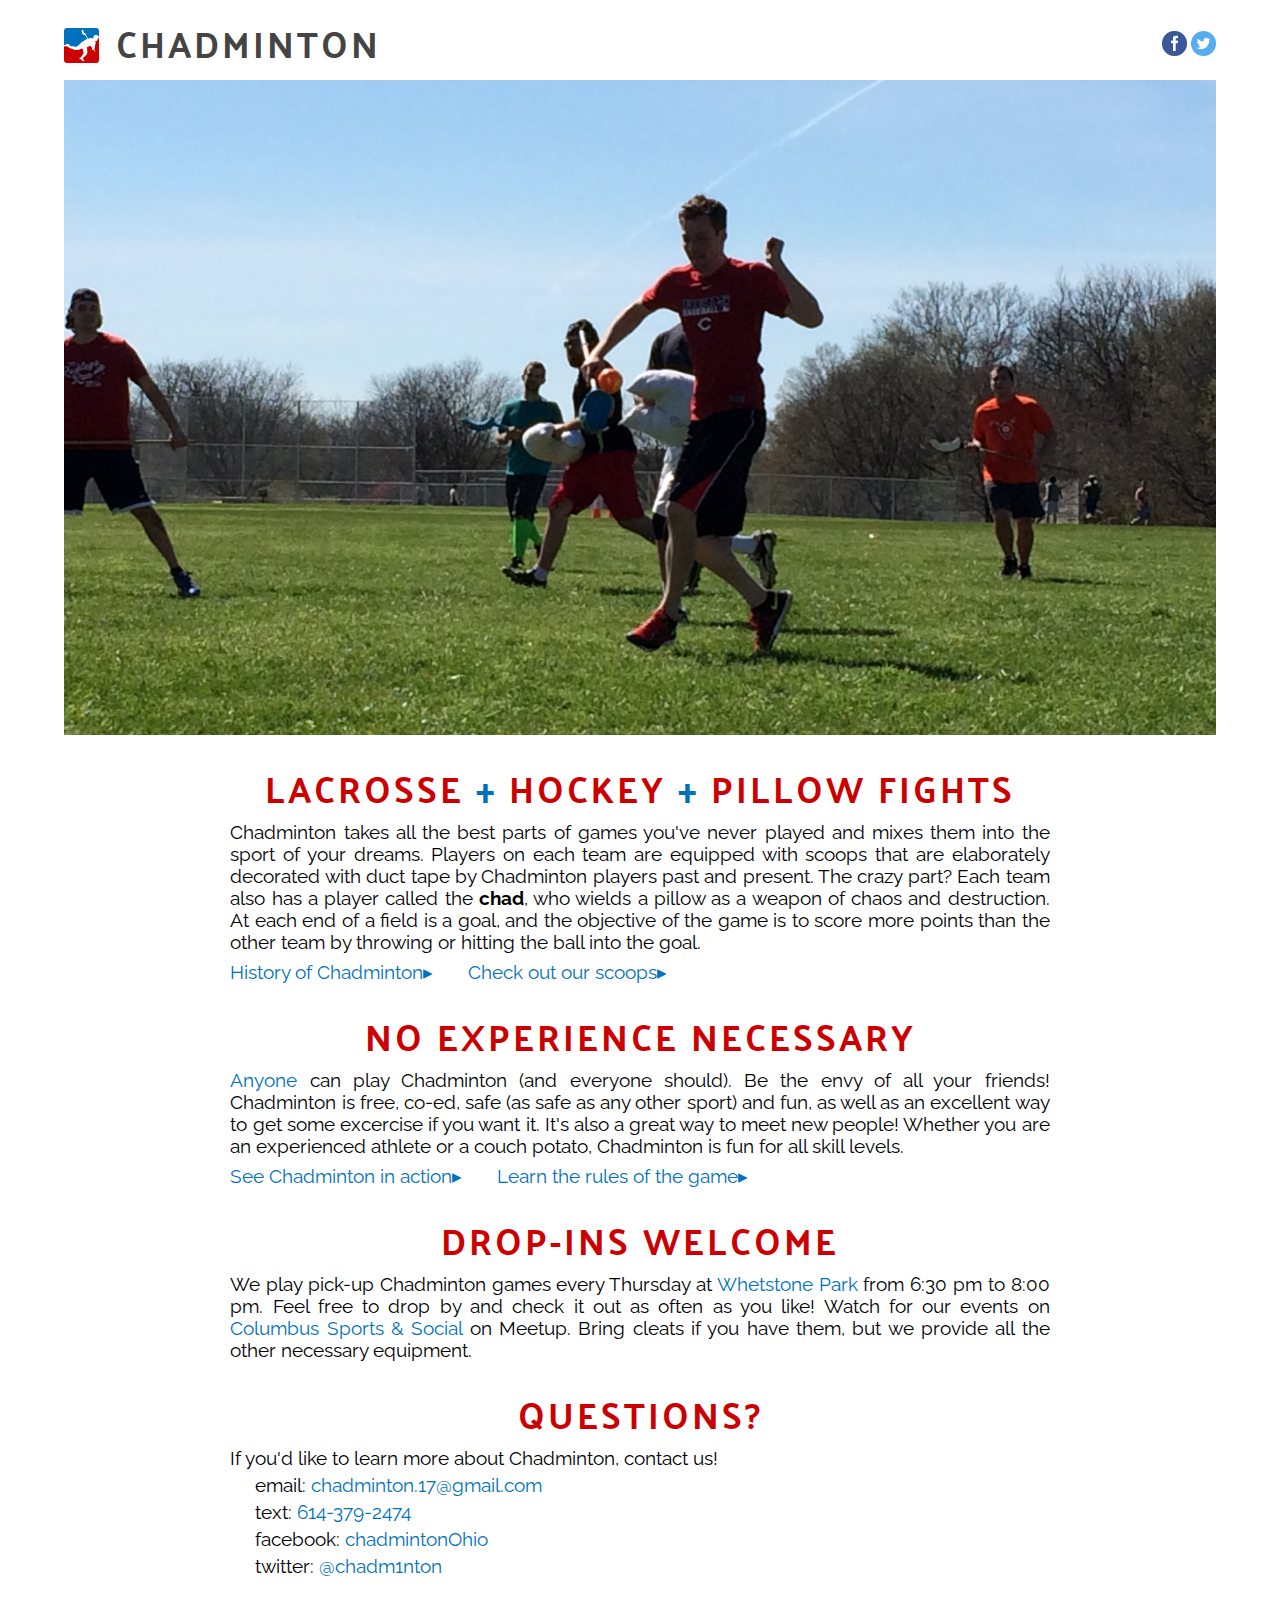
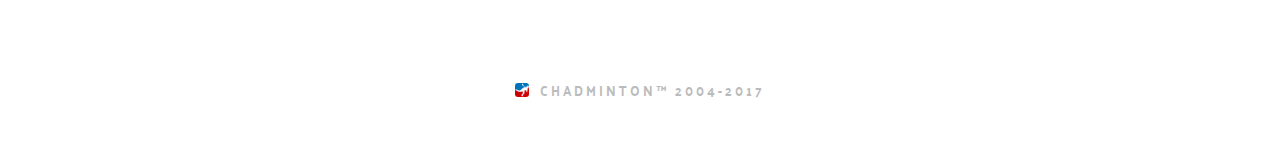
==== index.html @ a556f66d "added video, fixed spelling errors" ====
<html>
	<head>
		<title>Chadminton</title>
		<meta name="viewport" content="target-densitydpi=device-dpi, width=device-width, user-scalable=no, maximum-scale=1, minimum-scale=1" />
		<link href="https://fonts.googleapis.com/css?family=Palanquin+Dark|Raleway" rel="stylesheet">
        <link rel="stylesheet" href="style.css">
		<script src="https://code.jquery.com/jquery-3.2.1.min.js" integrity="sha256-hwg4gsxgFZhOsEEamdOYGBf13FyQuiTwlAQgxVSNgt4=" crossorigin="anonymous"></script>
		<script type="text/javascript" src="scripts/basic.js"></script>
		<script type="text/javascript" src="scripts/auto-scroll.js"></script>
		<script type="text/javascript">
			
			var getRandomHeaderImage = function () {
				var index = Math.floor(Math.random() * 3);
				get('#header-background').src = 'img/header-' + index.toString() + '.jpg';
			};
			
			var showPic = function (img) {
				$('#big-picture').show();
				$('#big-picture > img')[0].src = img;
				$('#shroud').show();
			};
			
			var imageClick = function (event) {
				$('#shroud').hide();
				$('#big-picture').hide();
			};
		
		</script>
	</head>
	<body onload="getRandomHeaderImage()">
		<div class="header">
			<img id="header-background"/>
			<a class="title" href="index.html">
				<img src="img/new-chad-square.png"/>
				CHADMINTON
			</a>
			<div class="links">
				<a href="javascript:window.open('https://www.facebook.com/chadmintonOhio/')"><img src="img/facebook.png" /></a>
				<a href="javascript:window.open('https://twitter.com/chadm1nton')"><img src="img/twitter.png" /></a>
			</div>
		</div>
		<div class="section">
			<div class="title">
				<span class="red-text">LACROSSE</span>
				<span class="blue-text">+</span>
				<span class="red-text">HOCKEY</span>
				<span class="blue-text">+</span>
				<span class="red-text">PILLOW FIGHTS</span>
			</div>
			<div class="content">
				Chadminton takes all the best parts of games you've never played and mixes them into the sport of your dreams.
				Players on each team are equipped with scoops that are elaborately decorated with duct tape by Chadminton players past and present.
				The crazy part? Each team also has a player called the <span style="font-weight: bold;">chad</span>, who wields a pillow as a weapon of chaos and destruction.
				At each end of a field is a goal, and the objective of the game is to score more points than the other team by throwing or hitting the ball into the goal.
				<div class="return"><a href="about.html">History of Chadminton&rtrif;</a><a href="scoops.html">Check out our scoops&rtrif;</a></div>
			</div>
		</div>
		<div class="section">
			<div class="title">
				<span class="red-text">NO EXPERIENCE NECESSARY</span>
			</div>
			<div class="content">
				<a href="javascript:showPic('img/photos/2012/morgan.JPG')">Anyone</a> can play Chadminton (and everyone should). Be the envy of all your friends!
				Chadminton is free, co-ed, safe (as safe as any other sport) and fun, as well as an excellent way to get some 
				excercise if you want it. It's also a great way to meet new people! Whether you are an experienced 
				athlete or a couch potato, Chadminton is fun for all skill levels.
				<div class="return"><a href="pictures.html">See Chadminton in action&rtrif;</a><a href="rules.html">Learn the rules of the game&rtrif;</a></div>
			</div>
		</div>
		<div class="section">
			<div class="title">
				<span class="red-text">DROP-INS WELCOME</span>
			</div>
			<div class="content">
				We play pick-up Chadminton games every Thursday at <a href="javascript:window.open('https://www.google.com/maps/d/edit?mid=1bzxZB0FKp0OPNs0Rc_Hd-MqHyoo&ll=40.04212183840591%2C-83.02091089999999&z=18')">Whetstone Park</a> from 6:30 pm to 8:00 pm. Feel free to drop by and check it out as often as you like! Watch for our events on <a href="javascript:window.open('https://www.meetup.com/Columbus-Sports-and-Social/')">Columbus Sports &amp; Social</a> on Meetup. Bring cleats if you have them, but we provide all the other necessary equipment.
			</div>
		</div>
		<div class="section">
			<div class="title">
				<span class="red-text">QUESTIONS?</span>
			</div>
			<div class="content">
				If you'd like to learn more about Chadminton, contact us!
				<div class="line"> email: <a href="mailto:chadminton.17@gmail.com">chadminton.17@gmail.com</a> </div>
				<div class="line"> text: <a href="sms://+16143792474">614-379-2474</a> </div>
				<div class="line"> facebook: <a href="javascript:window.open('https://www.facebook.com/chadmintonOhio/')">chadmintonOhio</a> </div>
				<div class="line"> twitter: <a href="javascript:window.open('https://www.twitter.com/chadm1nton/')">@chadm1nton</a> </div>
			</div>
		</div>
		<div class="footer">
			<a class="title" href="index.html">
				<img src="img/new-chad-square.png"/>
				CHADMINTON&trade; 2004-2017
			</a>
		</div>
		<div id="shroud" onclick="$(this).hide(); $('#big-picture').hide();"></div>
		<div id="big-picture" onclick="imageClick(event)">
			<img />
		</div>
	</body>
</html>
---- style.css ----
html, body {
	margin: 0px;			
	font-family: 'Raleway', sans-serif;
}

body {
	padding-bottom: 20px;
}

.no-header-image {
	height: 60px;
}

#picture-album > img {
	width: 32%;
	margin-right: 1%;
	margin-top: 1%;
	cursor: pointer;
}

#shroud {
	position: fixed;
	top: 0px;
	bottom: 0px;
	left: 0px;
	right: 0px;
	background-color: #000;
	opacity: 0.5;
	display: none;
}

#big-picture {
	position: fixed;
	top: 5%;
	bottom: 5%;
	left: 50%;
	-webkit-transform: translate(-50%, 0%);
	box-shadow: 0px 0px 0px 3px #fff;
	display: none;
}

#big-picture > img {
	height: 100%;
	width: auto;
}

a {
	text-decoration: none;
}

a:hover {
	text-decoration: underline;
}

a.title:hover {
	text-decoration: none;
}

.blue-text,
a {
	color: #0071bc;
}

.red-text {
	color: #cc0000;
}

.header,
.section,
.footer {
	position: relative;
	margin-bottom: 20px;
}

.content {
	margin-left: 18%;
	margin-right: 18%;
	font-size: 14pt;
	text-align: justify;
}

.content > .line {
	margin-left: 25px;
	margin-top: 5px;
}

.content > .return {
	margin-top: 8px;
}

.content > .return > a {
	margin-right: 35px;
}

.header > #header-background {
	width: 90%;
	margin-left: 5%;
	margin-top: 80px;
}

.title {
	font-family: 'Palanquin Dark', sans-serif;
	font-size: 36px;
	letter-spacing: 3px;
}

.header > .title {
	position: absolute;
	top: 10px;
	left: 5%;
	/*
	left: 50%;
	-webkit-transform: translate(-50%, 0%);
	*/
	color: #444;
}

.header > .title > img {
	height: 35px;
	vertical-align: middle;
	margin-top: -8px;
	margin-right: 5px;
	border-radius: 3px;
	background-color: white;
}

.header > .links {
	position: absolute;
	top: 10px;
	right: 5%;
	height: 65px;
	line-height: 65px;
}

.header > .links > a {
	text-decoration: none;
	color: inherit;
}

.header > .links > a > img {
	height: 25px;
	vertical-align: middle;
}

.section > .title {
	margin: 0px;
	width: 100%;
	text-align: center;
}

.center {
	text-align: center;
}

.footer {
	margin-top: 100px;
	text-align: center;
}

.footer > .title {
	color: #bbb;
	font-size: 10pt;
}

.footer > .title > img {
	height: 14px;
	vertical-align: middle;
	margin-top: -4px;
	margin-right: 5px;
	border-radius: 3px;
	background-color: white;
}

@media screen and (max-width: 760px) {
    .header > .title {
		font-size: 6vw;
	}
	
	.header > .title > img {
		display: none;
	}
}
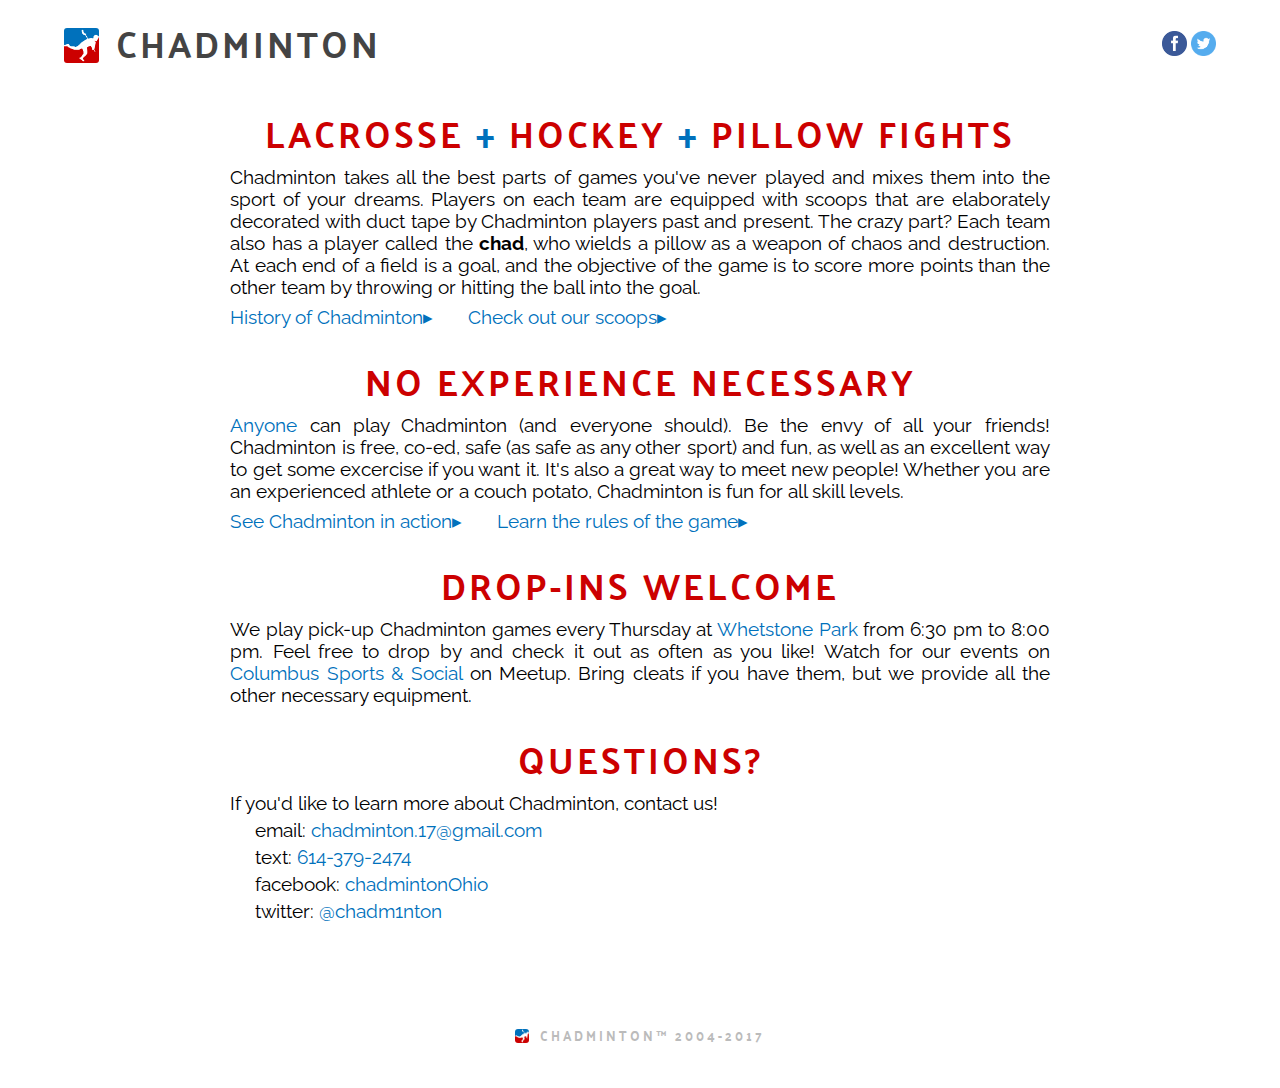
==== commit 9319843c: "added weather" ====
--- a/index.html
+++ b/index.html
@@ -5,13 +5,14 @@
 		<link href="https://fonts.googleapis.com/css?family=Palanquin+Dark|Raleway" rel="stylesheet">
         <link rel="stylesheet" href="style.css">
 		<script src="https://code.jquery.com/jquery-3.2.1.min.js" integrity="sha256-hwg4gsxgFZhOsEEamdOYGBf13FyQuiTwlAQgxVSNgt4=" crossorigin="anonymous"></script>
-		<script type="text/javascript" src="scripts/basic.js"></script>
+		<script type="text/javascript" src="scripts/jquery.simpleWeather.min.js"></script>
+		<script type="text/javascript" src="scripts/updateWeather.js"></script>
 		<script type="text/javascript" src="scripts/auto-scroll.js"></script>
 		<script type="text/javascript">
 			
 			var getRandomHeaderImage = function () {
 				var index = Math.floor(Math.random() * 3);
-				get('#header-background').src = 'img/header-' + index.toString() + '.jpg';
+				$('#header-background')[0].src = 'img/header-' + index.toString() + '.jpg';
 			};
 			
 			var showPic = function (img) {
--- a/style.css
+++ b/style.css
@@ -77,6 +77,7 @@
 	margin-right: 18%;
 	font-size: 14pt;
 	text-align: justify;
+	position: relative;
 }
 
 .content > .line {
@@ -90,6 +91,21 @@
 
 .content > .return > a {
 	margin-right: 35px;
+}
+
+.header > #weather {
+	position: absolute;
+	top: 10px;
+	height: 65px;
+	right: 10%;
+	color: #444;
+	line-height: 65px;
+	vertical-align: middle;
+}
+
+.header > #weather > img {
+	width: 50px;
+	vertical-align: middle;
 }
 
 .header > #header-background {
@@ -152,6 +168,101 @@
 	text-align: center;
 }
 
+.name > .first-name {
+	font-family: 'Raleway', sans-serif;
+}
+
+.name > .last-name {
+	text-transform: uppercase;
+	letter-spacing: 2px;
+}
+
+.content > .person {
+	padding-bottom: 20px;
+	margin-bottom: 20px;
+	/*border-bottom: solid thin #444;*/
+	position: relative;
+	min-height: 250px;
+}
+
+.content > .person > img {
+	height: 200px;
+	border-radius: 10px;
+	position: absolute;
+	top: 0px;
+}
+
+.content > .person > .number {
+	position: absolute;
+	top: 60px;
+	opacity: 0.2;
+	font-size: 100pt;
+	font-family: 'Palanquin Dark', sans-serif;
+	line-height: 100%;
+}
+
+.content > .person > .name {
+	position: absolute;
+	top: 0px;
+	font-size: 28pt;
+	font-family: 'Palanquin Dark', sans-serif;
+}
+
+.content > .person > .title { 
+	font-family: 'Raleway', sans-serif;
+	font-size: 18pt;
+	position: absolute;
+	top: 55px;
+	letter-spacing: normal;
+}
+
+.content > .person > .bio {
+	position: relative;
+	padding-top: 90px;
+	width: calc(100% - 350px);
+}
+
+.content > .person:nth-child(odd) > img {
+	left: 0px;
+}
+
+.content > .person:nth-child(odd) > .number {
+	left: 210px;
+}
+
+.content > .person:nth-child(odd) > .name {
+	left: 210px;
+}
+
+.content > .person:nth-child(odd) > .title {
+	left: 210px;
+}
+
+.content > .person:nth-child(odd) > .bio {
+	margin-left: 350px;
+	text-align: left;
+}
+
+.content > .person:nth-child(even) > img {
+	right: 0px;
+}
+
+.content > .person:nth-child(even) > .number {
+	right: 210px;
+}
+
+.content > .person:nth-child(even) > .name {
+	right: 210px;
+}
+
+.content > .person:nth-child(even) > .title {
+	right: 210px;
+}
+
+.content > .person:nth-child(even) > .bio {
+	text-align: left;
+}
+
 .footer {
 	margin-top: 100px;
 	text-align: center;
@@ -171,12 +282,127 @@
 	background-color: white;
 }
 
+#big-video {
+	margin-left: 5%;
+	width: 90%;
+	text-align: center;
+}
+
+.timeline {
+	position: relative;
+	margin-top: 120px;
+	margin-bottom: 120px;
+}
+
+.timeline > .center-line {
+	position: absolute;
+	top: -40px;
+	bottom: -40px;
+	left: calc(50% - 7.5px);
+	right: calc(50% - 7.5px);
+	background-color: #cc0000;
+}
+
+.timeline > .center-line::before {
+	position: absolute;
+	content: ' ';
+	height: 30px;
+	width: 30px;
+	border-radius: 15px;
+	background-color: #cc0000;
+	top: -15px;
+	left: -7.5px;
+}
+
+.timeline > .center-line::after {
+	position: absolute;
+	content: ' ';
+	height: 30px;
+	width: 30px;
+	border-radius: 15px;
+	background-color: #cc0000;
+	bottom: -15px;
+	left: -7.5px;
+}
+
+.timeline > .content {
+	width: calc(39.5% - 20px);
+	padding: 10px;
+}
+
+.timeline > .content:not(first-child) {
+	margin-top: -40px;
+}
+
+.timeline > .content:nth-child(even) {
+	margin-left: 10%;
+	margin-right: auto;
+	text-align: right;
+}
+
+.timeline > .content:nth-child(odd) {
+	margin-left: auto;
+	margin-right: 10%;
+}
+
+.timeline > .content > .date {
+	font-family: 'Palanquin Dark', sans-serif;
+	color: #cc0000;
+	position: relative;
+}
+
+.timeline > .content:nth-child(even) > .date::before {
+	content: ' ';
+	position: absolute;
+	top: -2px;
+	right: -20px;
+	height: 5px;
+	left: 75%;
+	background-color: #cc0000;
+}
+
+.timeline > .content:nth-child(odd) > .date::before {
+	content: ' ';
+	position: absolute;
+	top: -2px;
+	left: -20px;
+	height: 5px;
+	right: 75%;
+	background-color: #cc0000;
+}
+
 @media screen and (max-width: 760px) {
     .header > .title {
-		font-size: 6vw;
+		font-size: 18pt;
 	}
 	
 	.header > .title > img {
-		display: none;
+		height: 13pt;
+		margin-top: -3px;
+		margin-right: 3px;
+		border-radius: 3px;
+		background-color: white;
+	}
+
+	.section > .title {
+		font-size: 18pt;
+	}
+	
+	.section > .content {
+		font-size: 12pt;
+	}
+
+	.header > .links {
+		height: 40px;
+		line-height: 40px;
+	}
+
+	.content {
+		text-align: left;
+	}
+
+	.content > .return > a {
+		display: block;
+		margin: 0px;
 	}
 }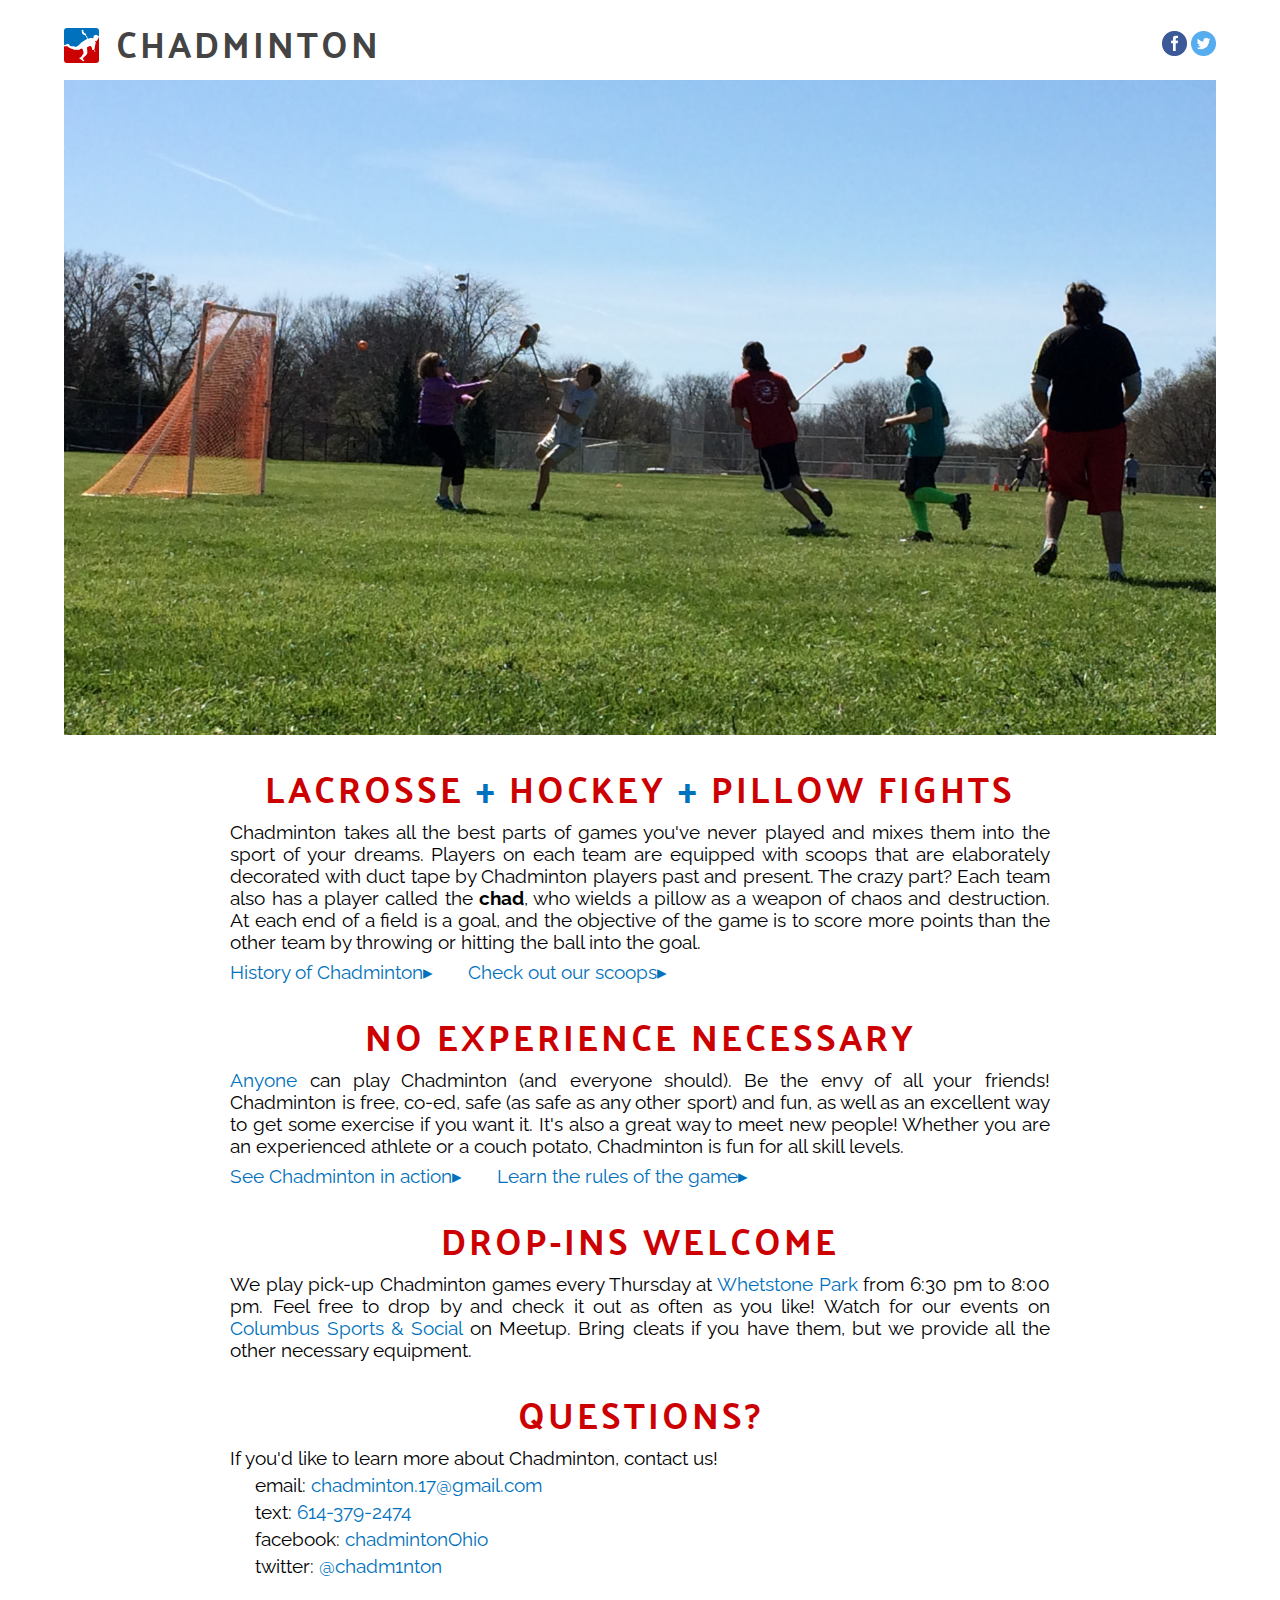
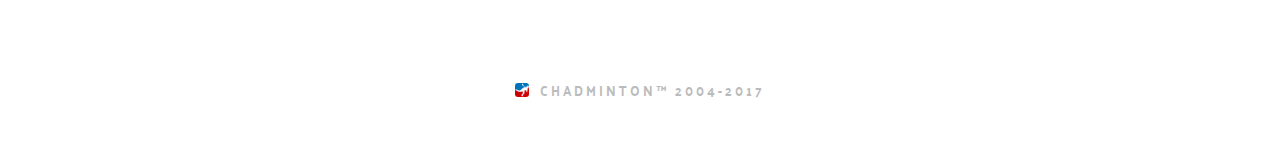
==== commit d7e7f19a: "spelling error" ====
--- a/index.html
+++ b/index.html
@@ -5,14 +5,13 @@
 		<link href="https://fonts.googleapis.com/css?family=Palanquin+Dark|Raleway" rel="stylesheet">
         <link rel="stylesheet" href="style.css">
 		<script src="https://code.jquery.com/jquery-3.2.1.min.js" integrity="sha256-hwg4gsxgFZhOsEEamdOYGBf13FyQuiTwlAQgxVSNgt4=" crossorigin="anonymous"></script>
-		<script type="text/javascript" src="scripts/jquery.simpleWeather.min.js"></script>
-		<script type="text/javascript" src="scripts/updateWeather.js"></script>
+		<script type="text/javascript" src="scripts/basic.js"></script>
 		<script type="text/javascript" src="scripts/auto-scroll.js"></script>
 		<script type="text/javascript">
 			
 			var getRandomHeaderImage = function () {
 				var index = Math.floor(Math.random() * 3);
-				$('#header-background')[0].src = 'img/header-' + index.toString() + '.jpg';
+				get('#header-background').src = 'img/header-' + index.toString() + '.jpg';
 			};
 			
 			var showPic = function (img) {
@@ -63,7 +62,7 @@
 			<div class="content">
 				<a href="javascript:showPic('img/photos/2012/morgan.JPG')">Anyone</a> can play Chadminton (and everyone should). Be the envy of all your friends!
 				Chadminton is free, co-ed, safe (as safe as any other sport) and fun, as well as an excellent way to get some 
-				excercise if you want it. It's also a great way to meet new people! Whether you are an experienced 
+				exercise if you want it. It's also a great way to meet new people! Whether you are an experienced 
 				athlete or a couch potato, Chadminton is fun for all skill levels.
 				<div class="return"><a href="pictures.html">See Chadminton in action&rtrif;</a><a href="rules.html">Learn the rules of the game&rtrif;</a></div>
 			</div>
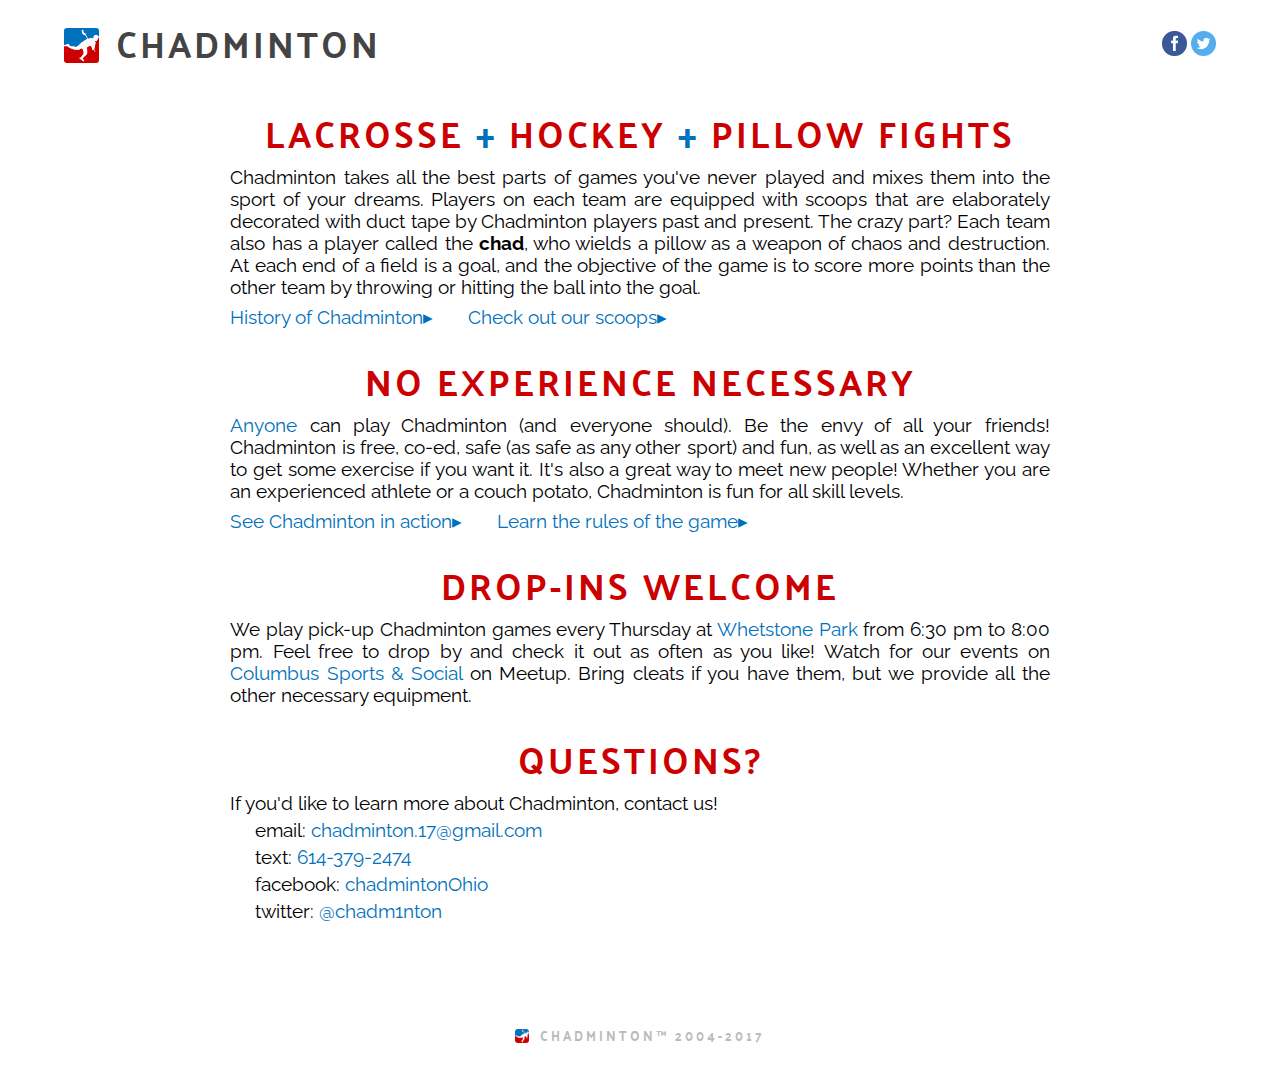
==== commit 528265f0: "Merge branch 'master' of https://github.com/chadminton/chadminton.github.io" ====
--- a/index.html
+++ b/index.html
@@ -5,13 +5,14 @@
 		<link href="https://fonts.googleapis.com/css?family=Palanquin+Dark|Raleway" rel="stylesheet">
         <link rel="stylesheet" href="style.css">
 		<script src="https://code.jquery.com/jquery-3.2.1.min.js" integrity="sha256-hwg4gsxgFZhOsEEamdOYGBf13FyQuiTwlAQgxVSNgt4=" crossorigin="anonymous"></script>
-		<script type="text/javascript" src="scripts/basic.js"></script>
+		<script type="text/javascript" src="scripts/jquery.simpleWeather.min.js"></script>
+		<script type="text/javascript" src="scripts/updateWeather.js"></script>
 		<script type="text/javascript" src="scripts/auto-scroll.js"></script>
 		<script type="text/javascript">
 			
 			var getRandomHeaderImage = function () {
 				var index = Math.floor(Math.random() * 3);
-				get('#header-background').src = 'img/header-' + index.toString() + '.jpg';
+				$('#header-background')[0].src = 'img/header-' + index.toString() + '.jpg';
 			};
 			
 			var showPic = function (img) {
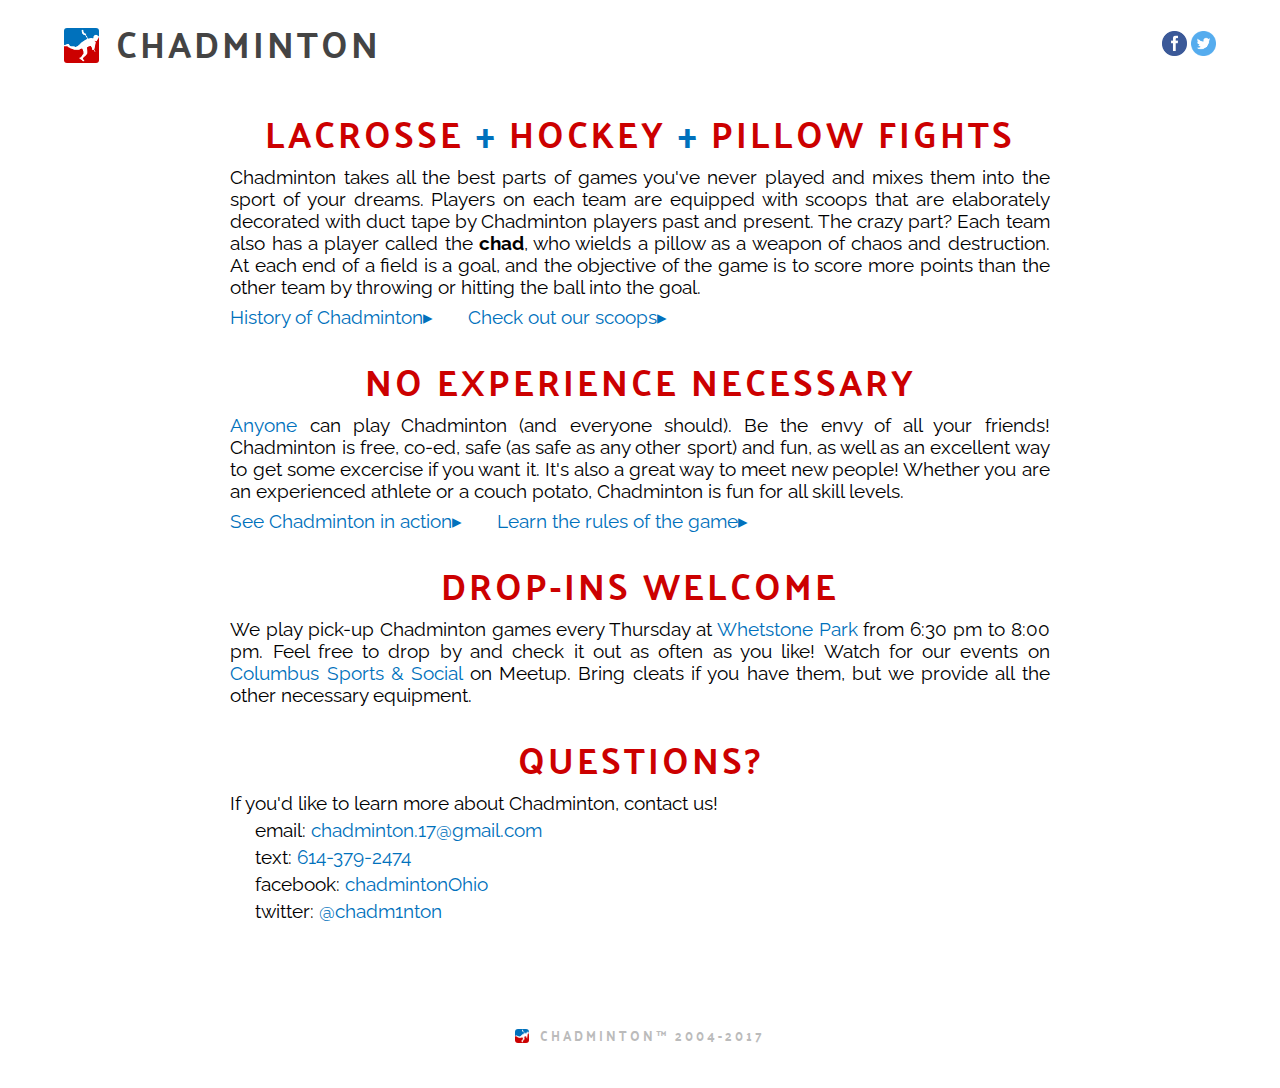
==== commit 29bb7911: "-fixed weather on phones -added hidden menu to home page" ====
--- a/index.html
+++ b/index.html
@@ -35,6 +35,13 @@
 				<img src="img/new-chad-square.png"/>
 				CHADMINTON
 			</a>
+			<div class="menu">
+				<a href="about.html">history</a>
+				<a href="rules.html">rules</a>
+				<a href="scoops.html">scoops</a>
+				<a href="pictures.html">photos</a>
+				<a href="javascript:scrollDown()" class="scroll">&dtrif;</a>
+			</div>
 			<div class="links">
 				<a href="javascript:window.open('https://www.facebook.com/chadmintonOhio/')"><img src="img/facebook.png" /></a>
 				<a href="javascript:window.open('https://twitter.com/chadm1nton')"><img src="img/twitter.png" /></a>
@@ -63,7 +70,7 @@
 			<div class="content">
 				<a href="javascript:showPic('img/photos/2012/morgan.JPG')">Anyone</a> can play Chadminton (and everyone should). Be the envy of all your friends!
 				Chadminton is free, co-ed, safe (as safe as any other sport) and fun, as well as an excellent way to get some 
-				exercise if you want it. It's also a great way to meet new people! Whether you are an experienced 
+				excercise if you want it. It's also a great way to meet new people! Whether you are an experienced 
 				athlete or a couch potato, Chadminton is fun for all skill levels.
 				<div class="return"><a href="pictures.html">See Chadminton in action&rtrif;</a><a href="rules.html">Learn the rules of the game&rtrif;</a></div>
 			</div>
--- a/style.css
+++ b/style.css
@@ -140,6 +140,57 @@
 	background-color: white;
 }
 
+.header > .menu {
+	position: absolute;
+	top: 50px;
+	height: 100px;
+	line-height: 100px;
+	left: 5%;
+	width: 90%;
+}
+
+.header > .menu > a {
+	vertical-align: middle;
+	opacity: 0;
+    transition: opacity 0.5s ease-out;
+	margin: 5px 0px 0px 5px;
+	padding: 5px 15px;
+	background-color: #cc0000;
+	color: #fff;
+	border-radius: 2px;
+}
+
+.header > .menu > a:hover {
+	text-decoration: none;
+	background-color: #fff;
+	color: #cc0000;
+}
+
+.header > .menu > a.scroll {
+	margin: 0px;
+	float: right;
+	margin-top: 35px;
+	margin-right: 5px;
+	padding: 0px;
+	height: 30px;
+	width: 30px;
+	line-height: 30px;
+	vertical-align: middle;
+	text-align: center;
+	background-color: #0071bc;
+	border-radius: 30px;
+}
+
+.header > .menu > a.scroll:hover {
+	color: #0071bc;
+	background-color: #fff;
+}
+
+.header > .menu:hover > a {
+	opacity: 1;
+    transition: opacity 0.5s ease-out;
+}
+
 .header > .links {
 	position: absolute;
 	top: 10px;
@@ -392,6 +443,13 @@
 		font-size: 12pt;
 	}
 
+	.header > #weather {
+		top: 28px;
+		left: 5%;
+		right: 5%;
+		font-size: 10pt;
+	}
+
 	.header > .links {
 		height: 40px;
 		line-height: 40px;
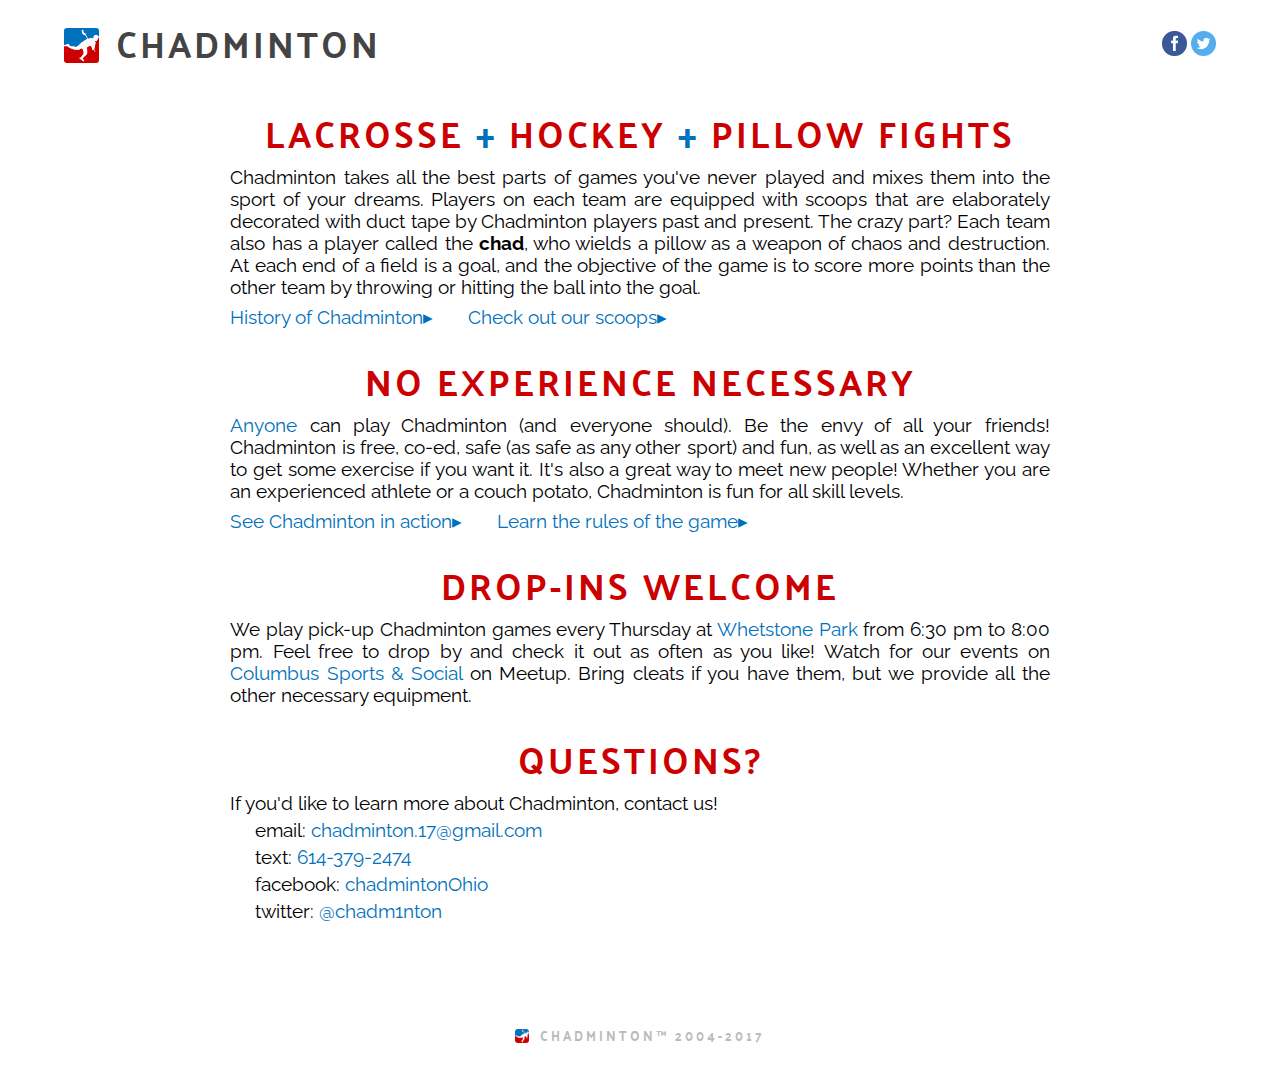
==== commit ea1cfb4d: "Merge branch 'master' of https://github.com/chadminton/chadminton.github.io" ====
--- a/index.html
+++ b/index.html
@@ -70,7 +70,7 @@
 			<div class="content">
 				<a href="javascript:showPic('img/photos/2012/morgan.JPG')">Anyone</a> can play Chadminton (and everyone should). Be the envy of all your friends!
 				Chadminton is free, co-ed, safe (as safe as any other sport) and fun, as well as an excellent way to get some 
-				excercise if you want it. It's also a great way to meet new people! Whether you are an experienced 
+				exercise if you want it. It's also a great way to meet new people! Whether you are an experienced 
 				athlete or a couch potato, Chadminton is fun for all skill levels.
 				<div class="return"><a href="pictures.html">See Chadminton in action&rtrif;</a><a href="rules.html">Learn the rules of the game&rtrif;</a></div>
 			</div>
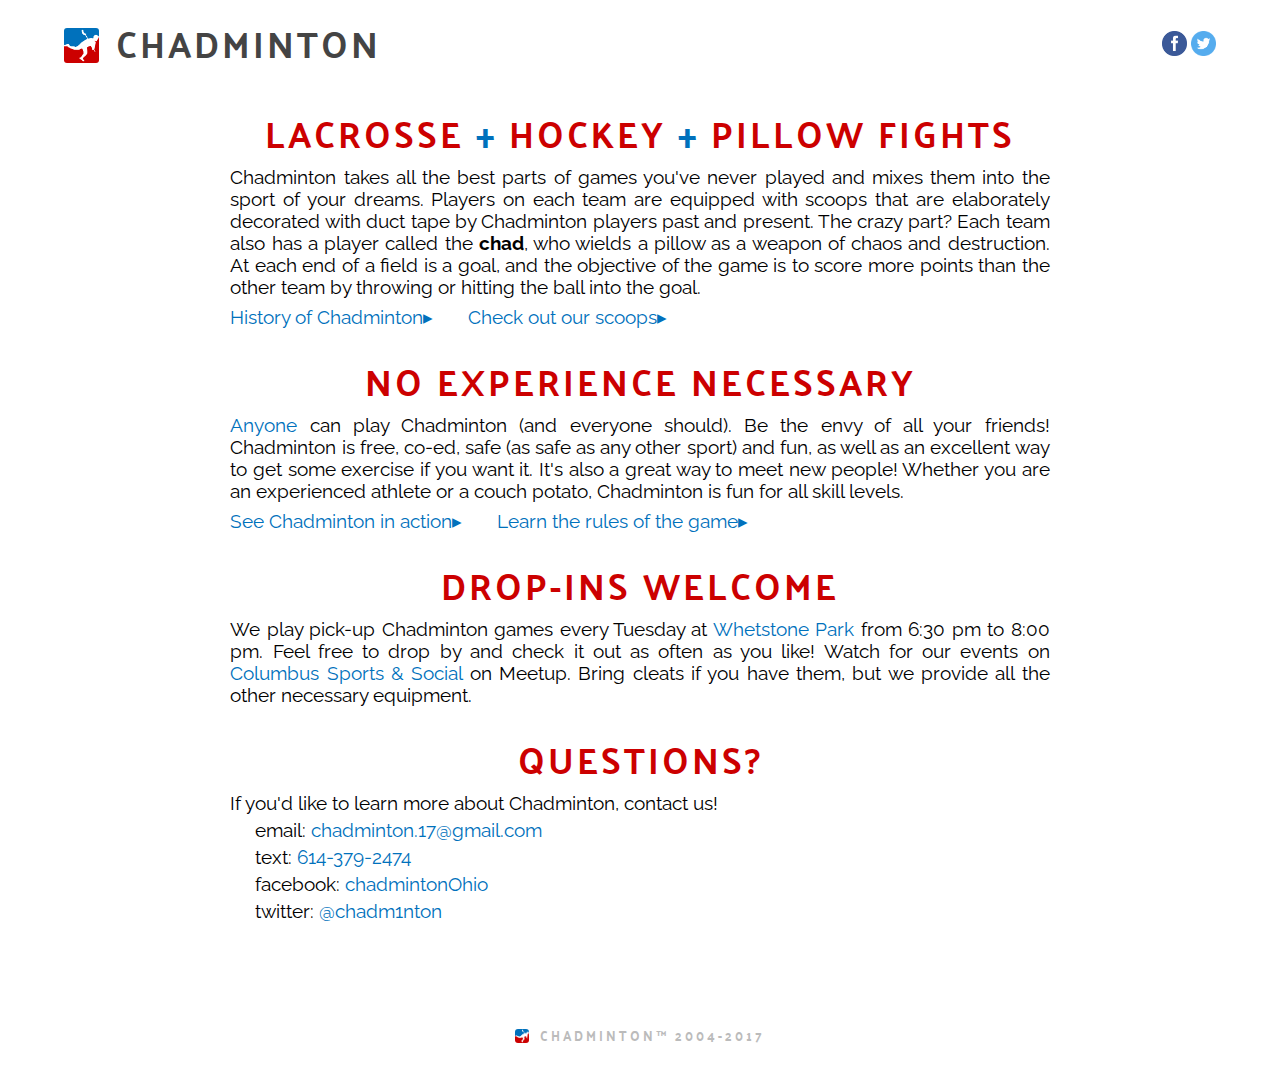
==== commit 4dc59db0: "changed to TUESDAYS" ====
--- a/index.html
+++ b/index.html
@@ -80,7 +80,7 @@
 				<span class="red-text">DROP-INS WELCOME</span>
 			</div>
 			<div class="content">
-				We play pick-up Chadminton games every Thursday at <a href="javascript:window.open('https://www.google.com/maps/d/edit?mid=1bzxZB0FKp0OPNs0Rc_Hd-MqHyoo&ll=40.04212183840591%2C-83.02091089999999&z=18')">Whetstone Park</a> from 6:30 pm to 8:00 pm. Feel free to drop by and check it out as often as you like! Watch for our events on <a href="javascript:window.open('https://www.meetup.com/Columbus-Sports-and-Social/')">Columbus Sports &amp; Social</a> on Meetup. Bring cleats if you have them, but we provide all the other necessary equipment.
+				We play pick-up Chadminton games every Tuesday at <a href="javascript:window.open('https://www.google.com/maps/d/edit?mid=1bzxZB0FKp0OPNs0Rc_Hd-MqHyoo&ll=40.04212183840591%2C-83.02091089999999&z=18')">Whetstone Park</a> from 6:30 pm to 8:00 pm. Feel free to drop by and check it out as often as you like! Watch for our events on <a href="javascript:window.open('https://www.meetup.com/Columbus-Sports-and-Social/')">Columbus Sports &amp; Social</a> on Meetup. Bring cleats if you have them, but we provide all the other necessary equipment.
 			</div>
 		</div>
 		<div class="section">
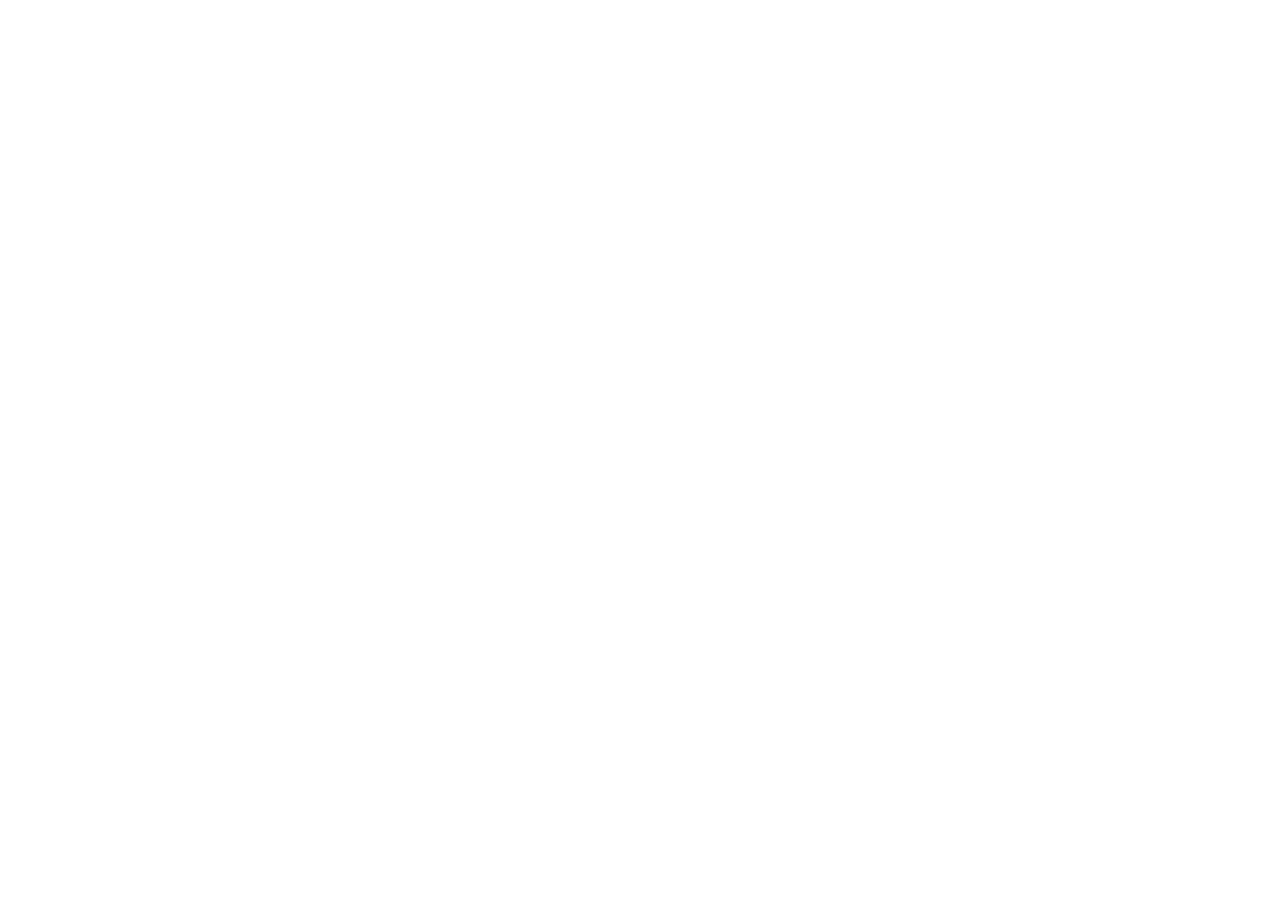
==== commit a941bb7b: "Update index.html" ====
--- a/index.html
+++ b/index.html
@@ -9,6 +9,8 @@
 		<script type="text/javascript" src="scripts/updateWeather.js"></script>
 		<script type="text/javascript" src="scripts/auto-scroll.js"></script>
 		<script type="text/javascript">
+
+			window.location.replace('http://chadminton.net'); // redirect to the real website
 			
 			var getRandomHeaderImage = function () {
 				var index = Math.floor(Math.random() * 3);
